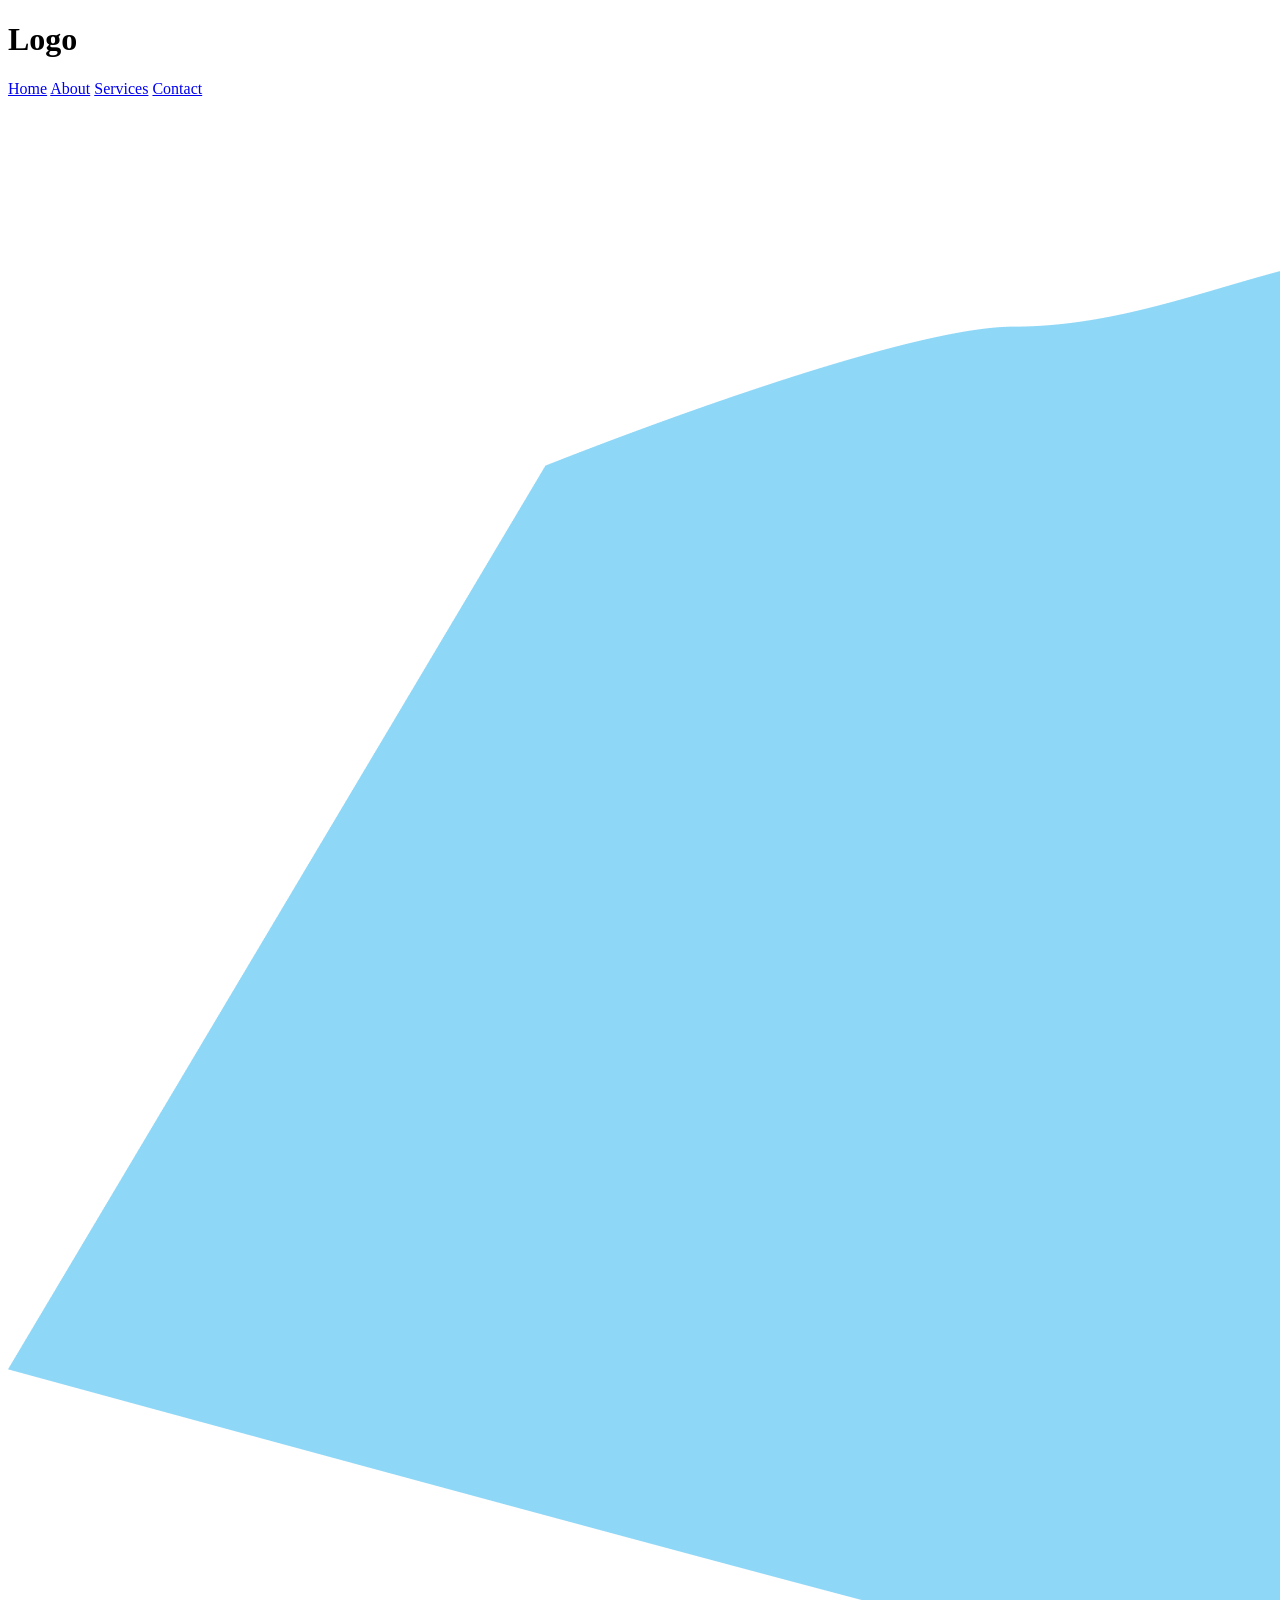
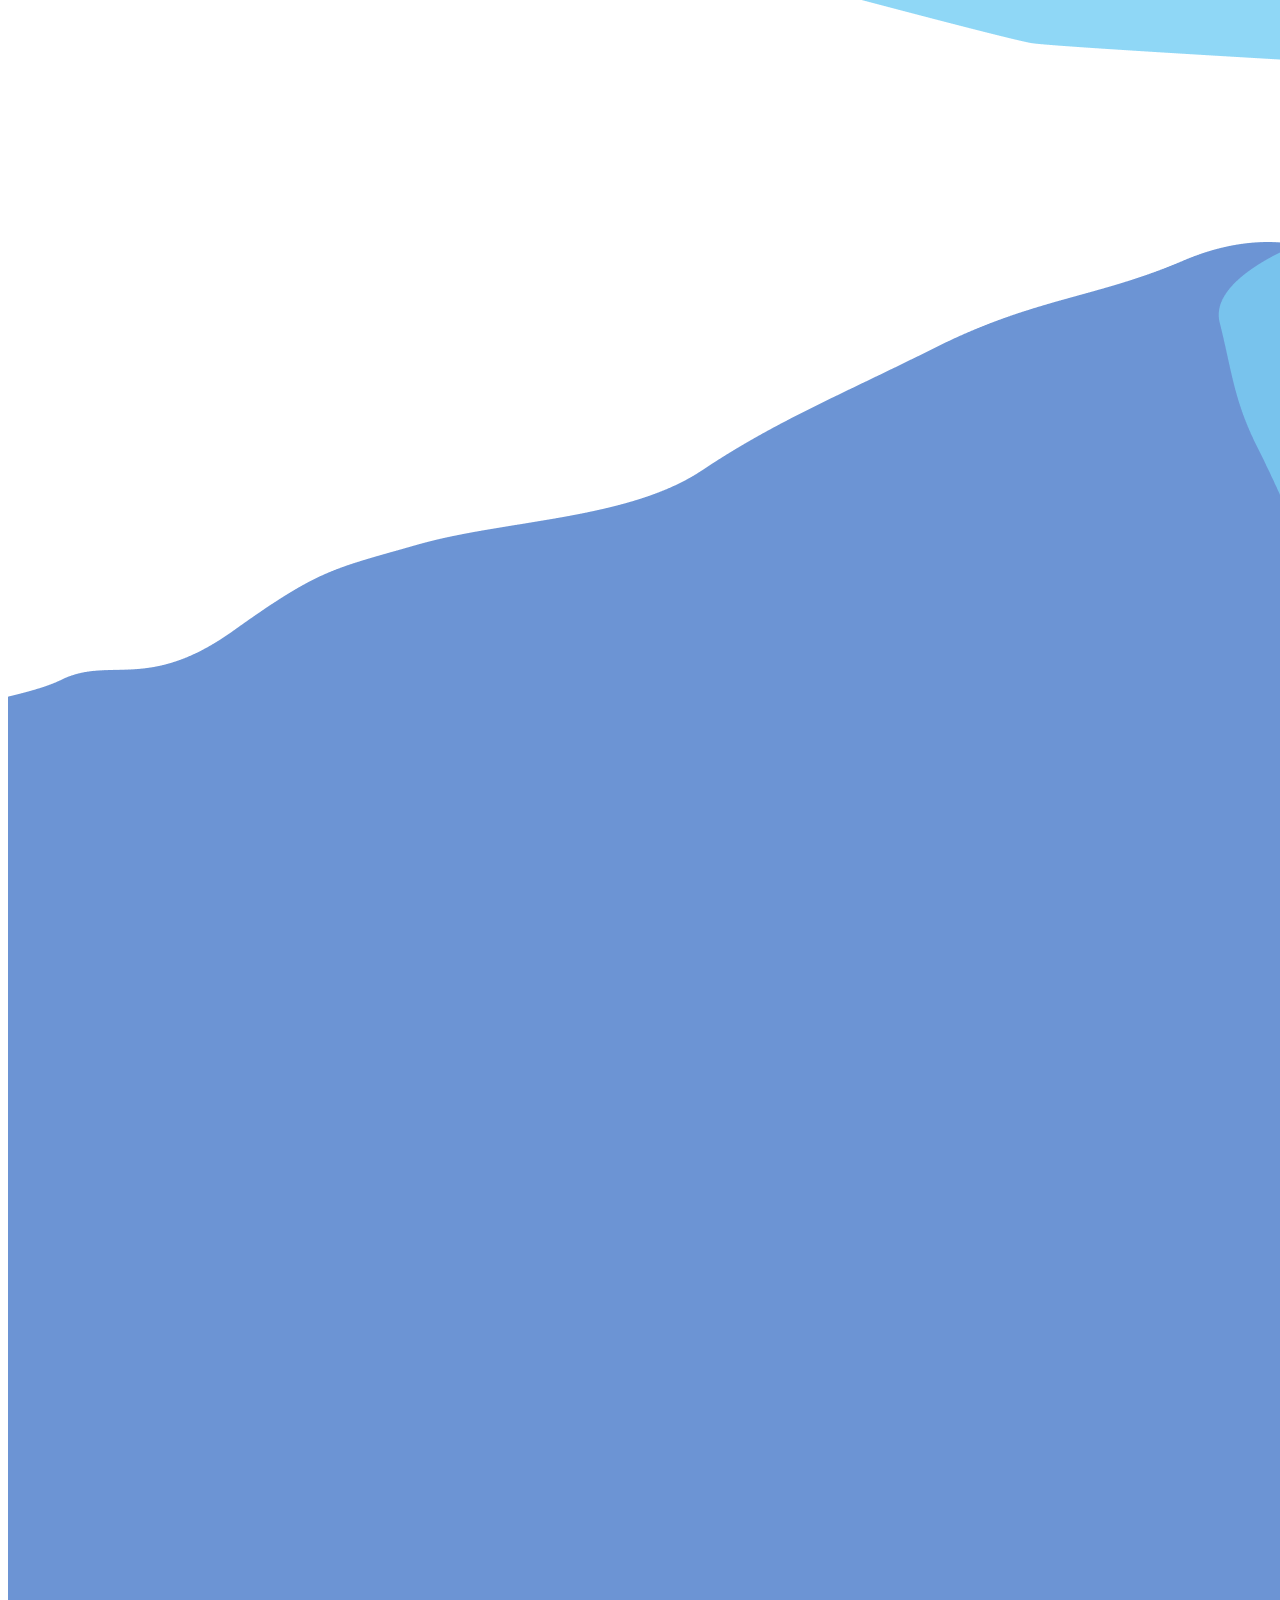
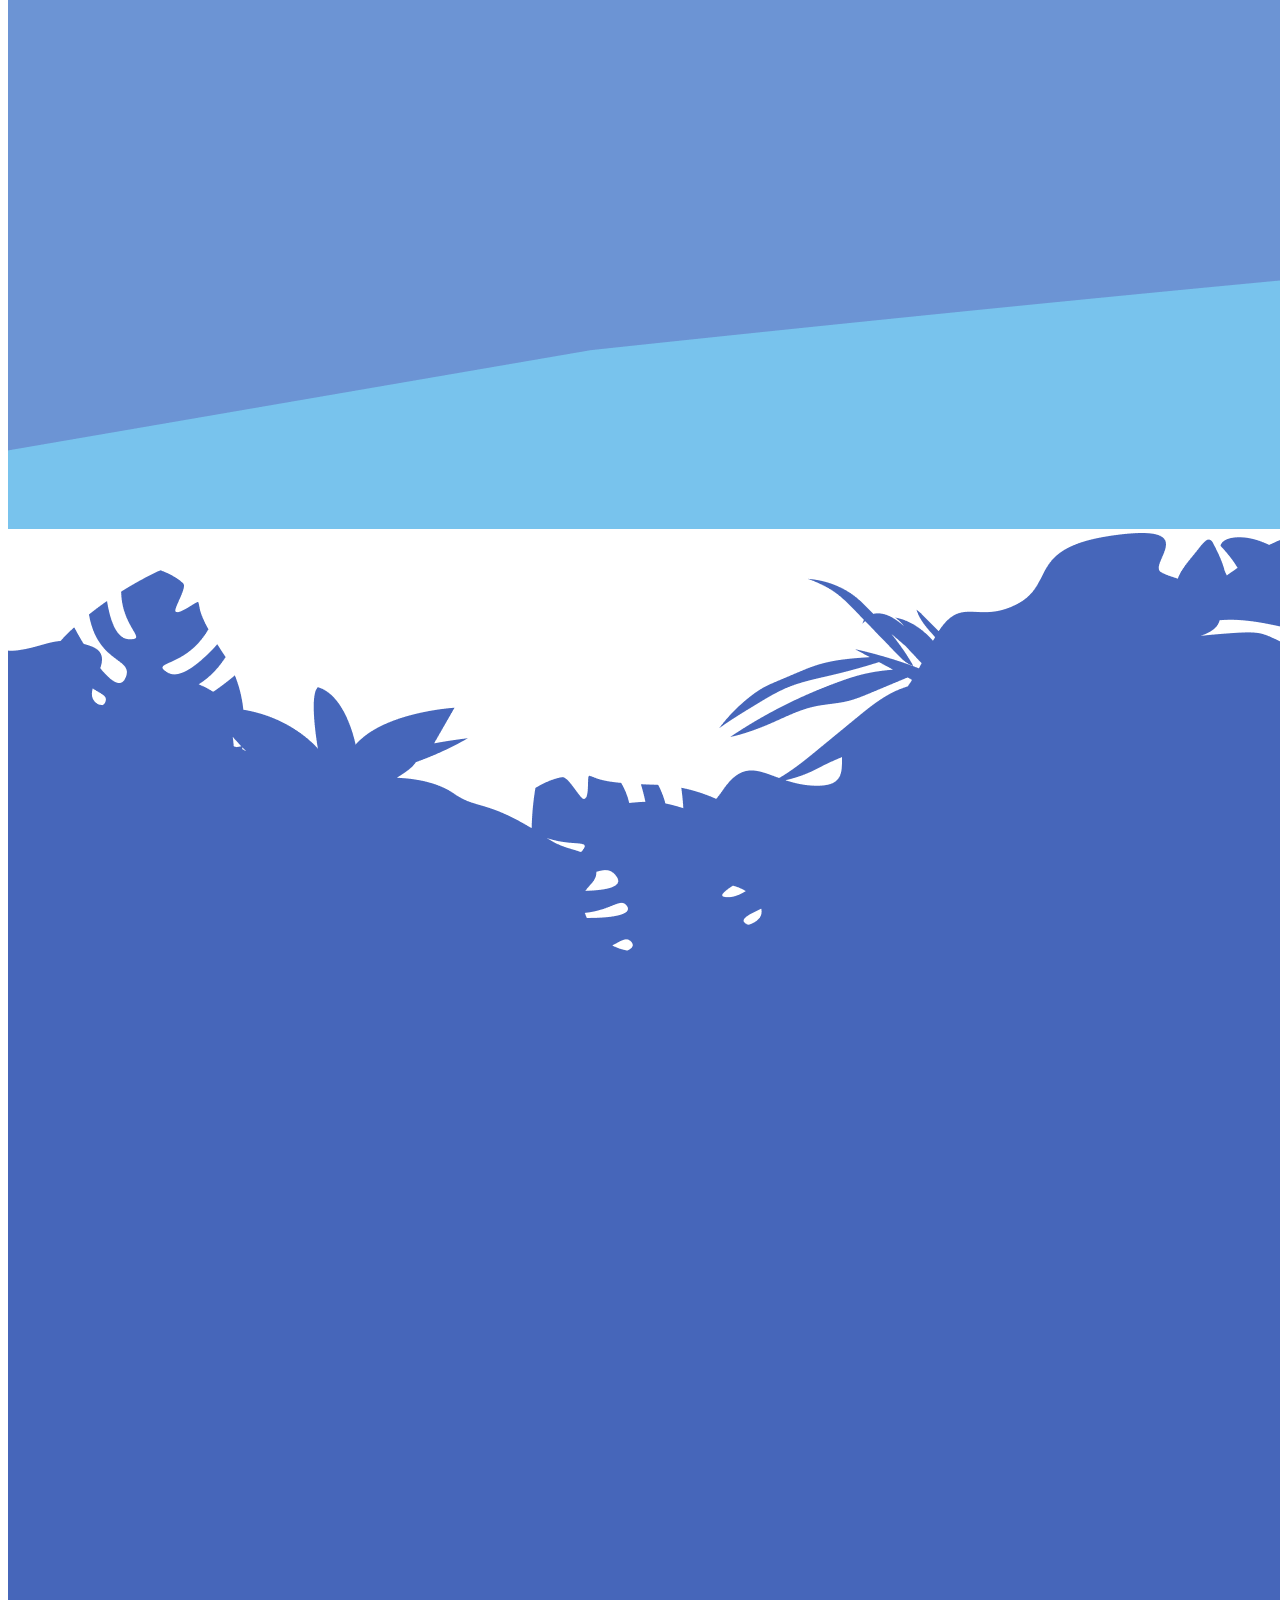
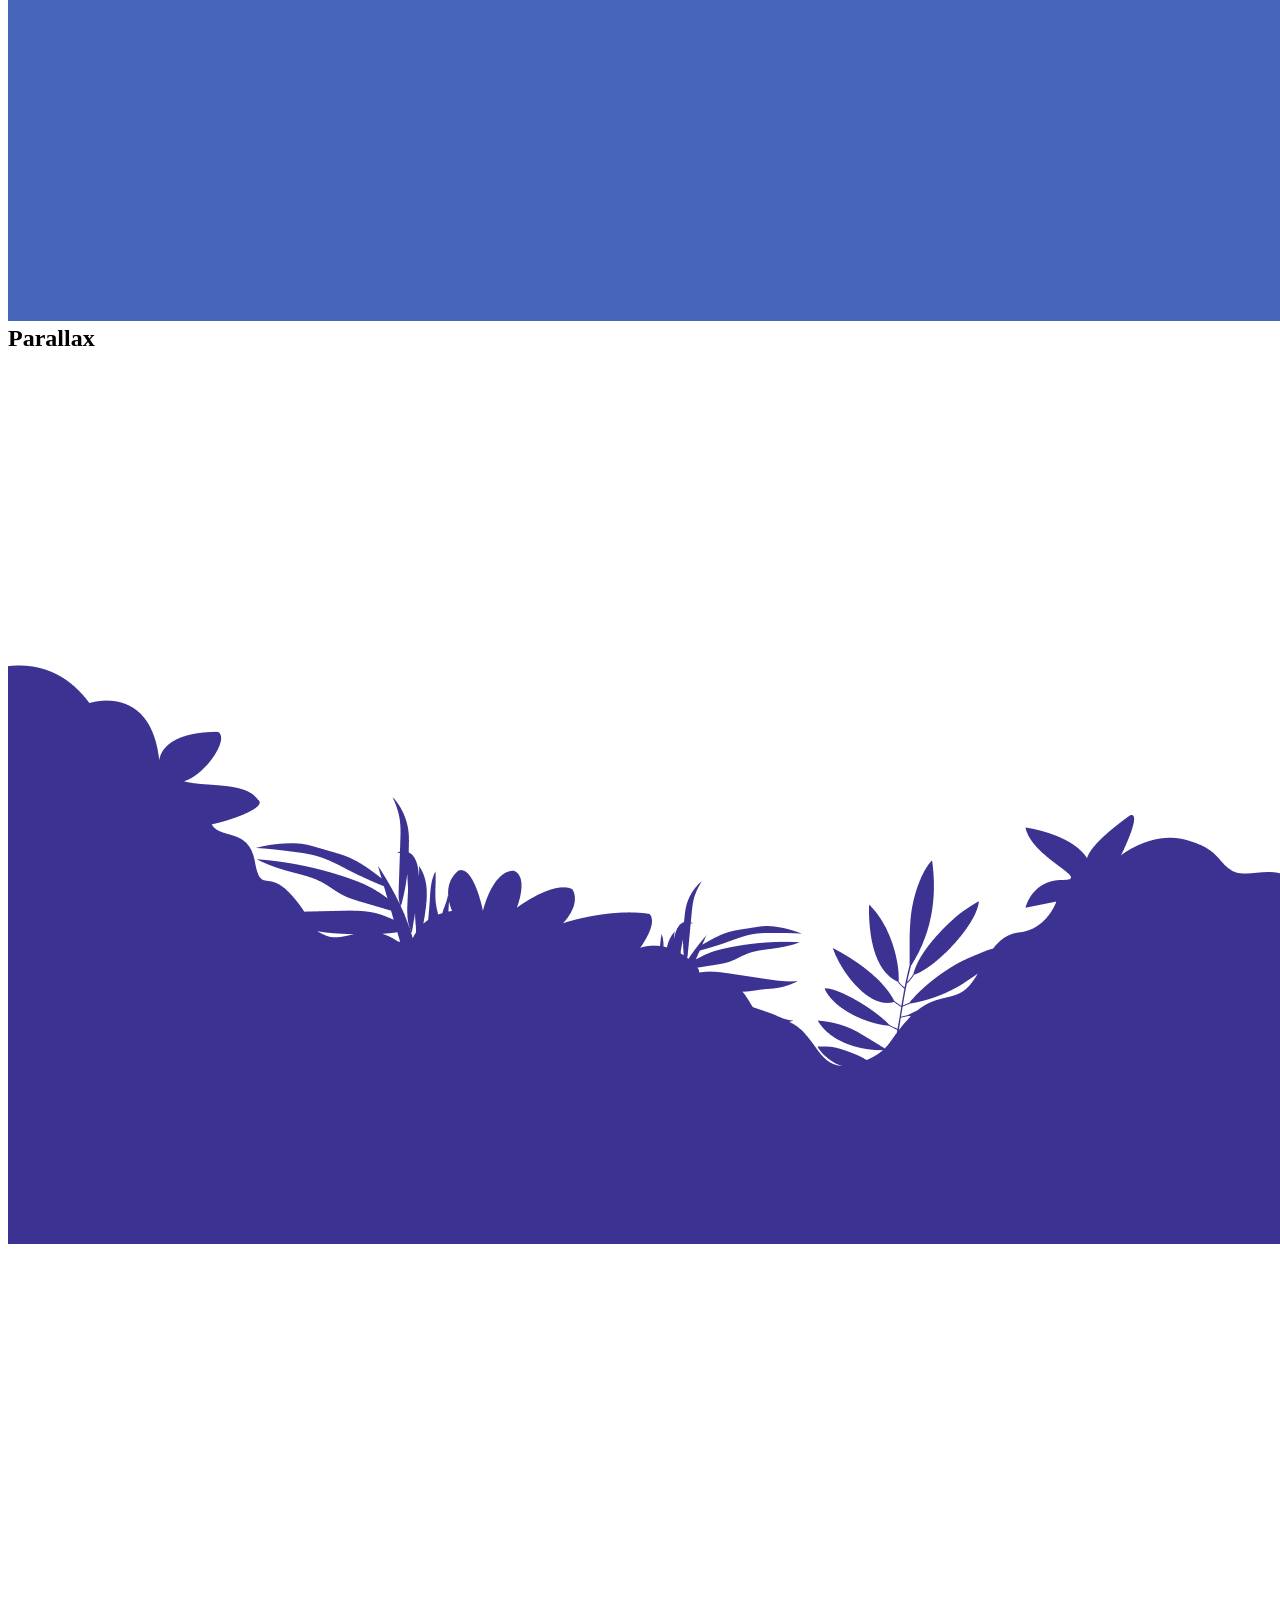
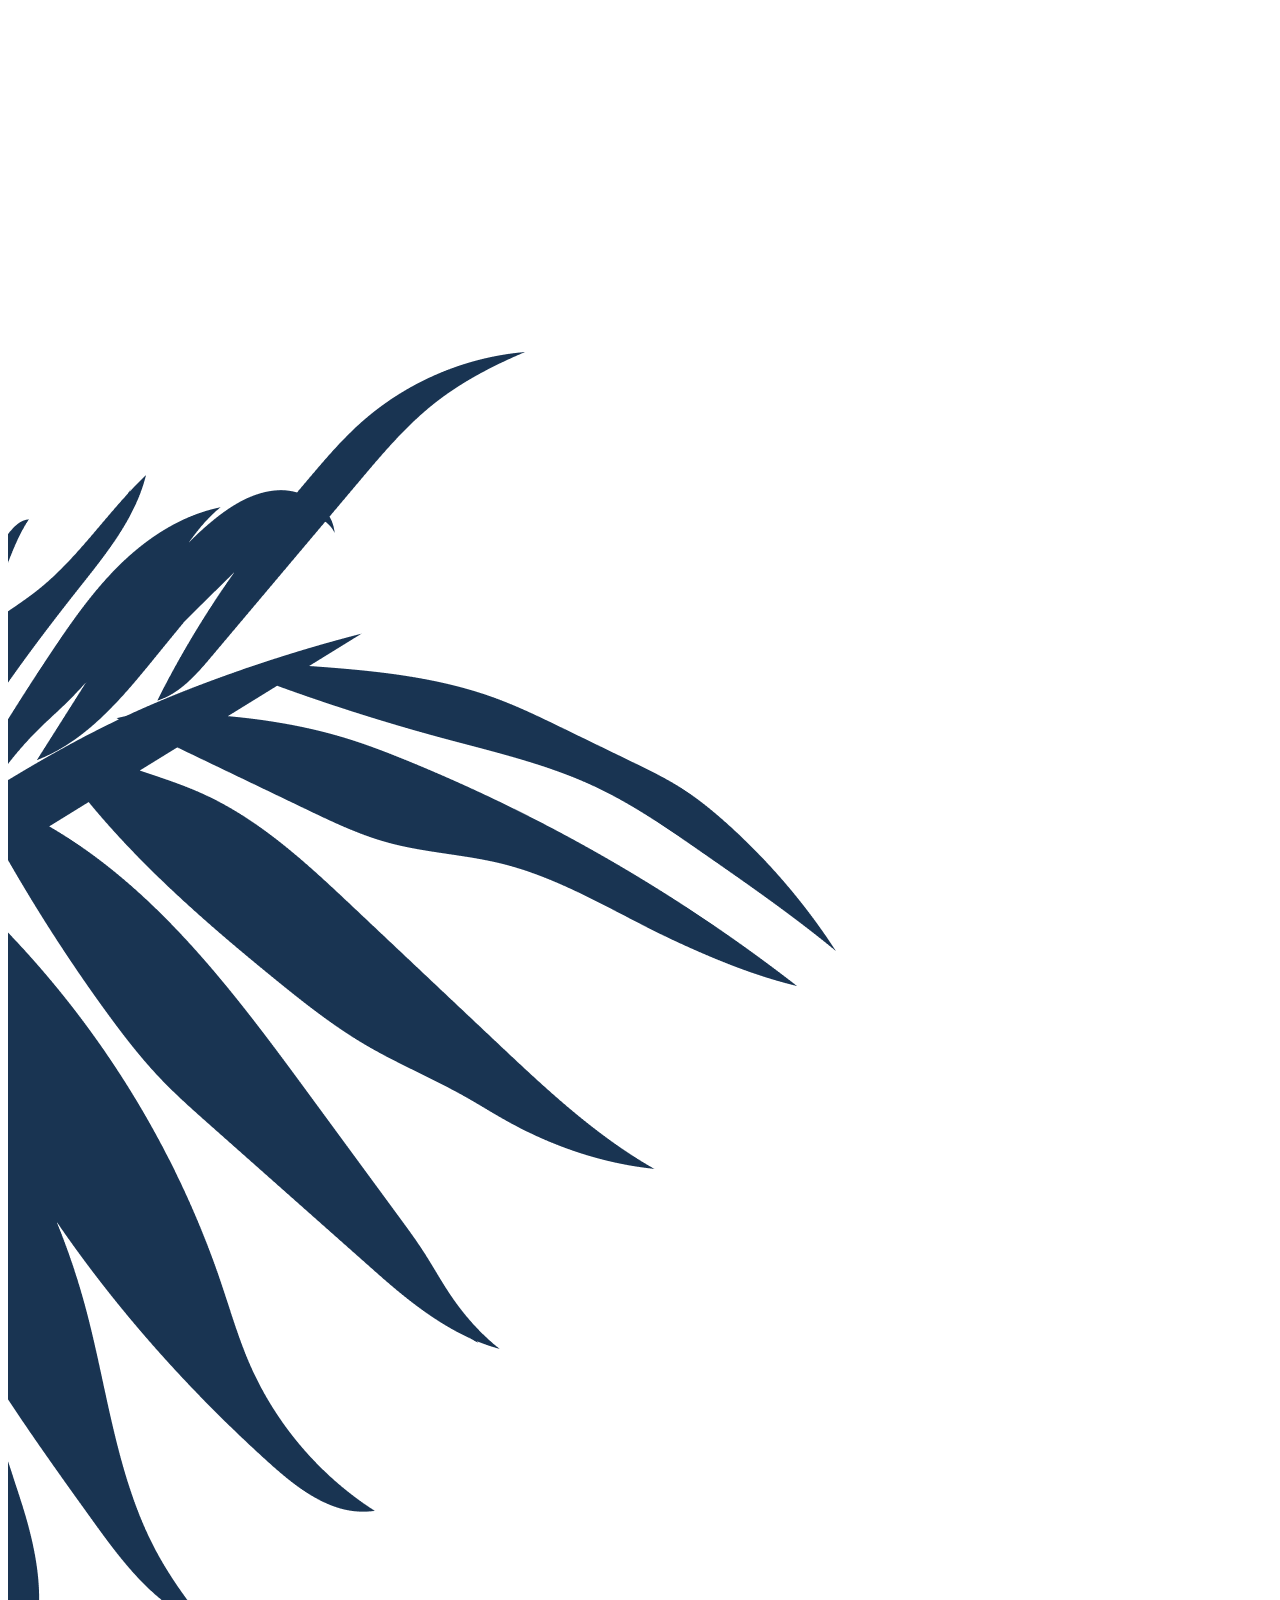
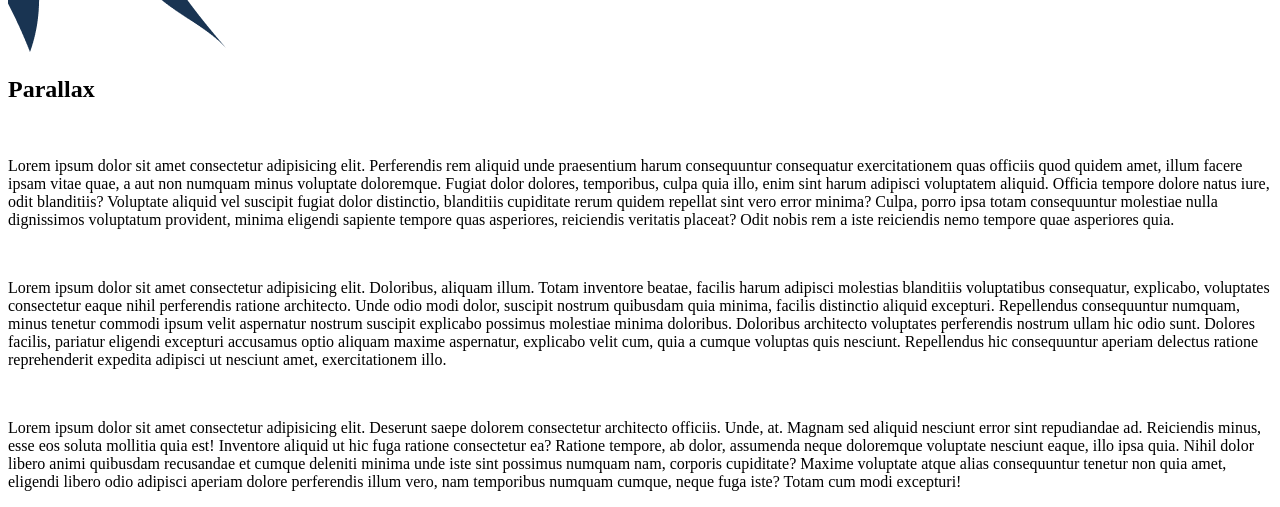
==== index.html @ a74e6f89 "Rename main.html to index.html" ====
<!DOCTYPE html>
<html lang="en">
<head>
    <meta charset="UTF-8">
    <meta name="viewport" content="width=device-width, initial-scale=1.0">
    <title>Parallax Website</title>
    <link rel="stylesheet" href="style.css">
</head>
<body>

    <header>
        <h1>Logo</h1>
        <nav>
            <a href="#" class="active">Home</a>
            <a href="#">About</a>
            <a href="#">Services</a>
            <a href="#">Contact</a>
        </nav>
    </header>

    <section class="home">
        <img src="assets/mount2.png" class="mount2">
        <img src="assets/mount1.png" class="mount1">
        <img src="assets/bush2.png" class="bush2">

        <h1 class="title">Parallax</h1>

        <img src="assets/bush1.png" class="bush1">
        <img src="assets/leaf2.png" class="leaf2">
        <img src="assets/leaf1.png" class="leaf1">
    </section>

    <section class="about">
        <h1>Parallax</h1>
        <br>
        <p>Lorem ipsum dolor sit amet consectetur adipisicing elit. Perferendis rem aliquid unde praesentium harum consequuntur consequatur exercitationem quas officiis quod quidem amet, illum facere ipsam vitae quae, a aut non numquam minus voluptate doloremque. Fugiat dolor dolores, temporibus, culpa quia illo, enim sint harum adipisci voluptatem aliquid. Officia tempore dolore natus iure, odit blanditiis? Voluptate aliquid vel suscipit fugiat dolor distinctio, blanditiis cupiditate rerum quidem repellat sint vero error minima? Culpa, porro ipsa totam consequuntur molestiae nulla dignissimos voluptatum provident, minima eligendi sapiente tempore quas asperiores, reiciendis veritatis placeat? Odit nobis rem a iste reiciendis nemo tempore quae asperiores quia.</p>
        <br>
        <p>Lorem ipsum dolor sit amet consectetur adipisicing elit. Doloribus, aliquam illum. Totam inventore beatae, facilis harum adipisci molestias blanditiis voluptatibus consequatur, explicabo, voluptates consectetur eaque nihil perferendis ratione architecto. Unde odio modi dolor, suscipit nostrum quibusdam quia minima, facilis distinctio aliquid excepturi. Repellendus consequuntur numquam, minus tenetur commodi ipsum velit aspernatur nostrum suscipit explicabo possimus molestiae minima doloribus. Doloribus architecto voluptates perferendis nostrum ullam hic odio sunt. Dolores facilis, pariatur eligendi excepturi accusamus optio aliquam maxime aspernatur, explicabo velit cum, quia a cumque voluptas quis nesciunt. Repellendus hic consequuntur aperiam delectus ratione reprehenderit expedita adipisci ut nesciunt amet, exercitationem illo.</p>
        <br>
        <p>Lorem ipsum dolor sit amet consectetur adipisicing elit. Deserunt saepe dolorem consectetur architecto officiis. Unde, at. Magnam sed aliquid nesciunt error sint repudiandae ad. Reiciendis minus, esse eos soluta mollitia quia est! Inventore aliquid ut hic fuga ratione consectetur ea? Ratione tempore, ab dolor, assumenda neque doloremque voluptate nesciunt eaque, illo ipsa quia. Nihil dolor libero animi quibusdam recusandae et cumque deleniti minima unde iste sint possimus numquam nam, corporis cupiditate? Maxime voluptate atque alias consequuntur tenetur non quia amet, eligendi libero odio adipisci aperiam dolore perferendis illum vero, nam temporibus numquam cumque, neque fuga iste? Totam cum modi excepturi!</p>
    </section>

    <script src="script.js"></script>

</body>
</html>
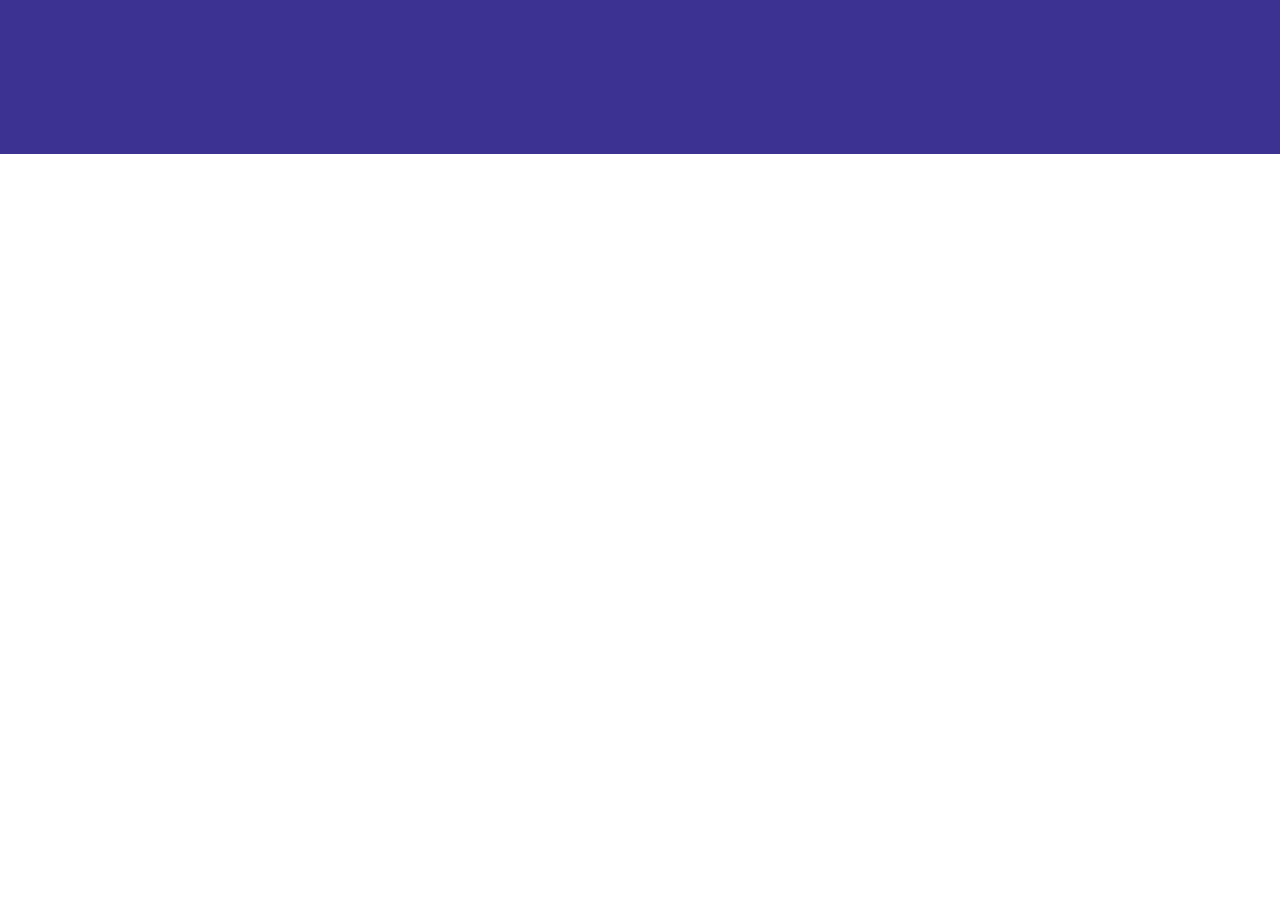
==== commit 7af1d128: "Update index.html" ====
--- a/index.html
+++ b/index.html
@@ -3,7 +3,7 @@
 <head>
     <meta charset="UTF-8">
     <meta name="viewport" content="width=device-width, initial-scale=1.0">
-    <title>Parallax Website</title>
+    <title>kagami.rip</title>
     <link rel="stylesheet" href="style.css">
 </head>
 <body>
@@ -18,26 +18,14 @@
         </nav>
     </header>
 
-    <section class="home">
-        <img src="assets/mount2.png" class="mount2">
-        <img src="assets/mount1.png" class="mount1">
-        <img src="assets/bush2.png" class="bush2">
-
-        <h1 class="title">Parallax</h1>
-
-        <img src="assets/bush1.png" class="bush1">
-        <img src="assets/leaf2.png" class="leaf2">
-        <img src="assets/leaf1.png" class="leaf1">
-    </section>
-
     <section class="about">
-        <h1>Parallax</h1>
+        <h1></h1>
         <br>
-        <p>Lorem ipsum dolor sit amet consectetur adipisicing elit. Perferendis rem aliquid unde praesentium harum consequuntur consequatur exercitationem quas officiis quod quidem amet, illum facere ipsam vitae quae, a aut non numquam minus voluptate doloremque. Fugiat dolor dolores, temporibus, culpa quia illo, enim sint harum adipisci voluptatem aliquid. Officia tempore dolore natus iure, odit blanditiis? Voluptate aliquid vel suscipit fugiat dolor distinctio, blanditiis cupiditate rerum quidem repellat sint vero error minima? Culpa, porro ipsa totam consequuntur molestiae nulla dignissimos voluptatum provident, minima eligendi sapiente tempore quas asperiores, reiciendis veritatis placeat? Odit nobis rem a iste reiciendis nemo tempore quae asperiores quia.</p>
+        <p></p>
         <br>
-        <p>Lorem ipsum dolor sit amet consectetur adipisicing elit. Doloribus, aliquam illum. Totam inventore beatae, facilis harum adipisci molestias blanditiis voluptatibus consequatur, explicabo, voluptates consectetur eaque nihil perferendis ratione architecto. Unde odio modi dolor, suscipit nostrum quibusdam quia minima, facilis distinctio aliquid excepturi. Repellendus consequuntur numquam, minus tenetur commodi ipsum velit aspernatur nostrum suscipit explicabo possimus molestiae minima doloribus. Doloribus architecto voluptates perferendis nostrum ullam hic odio sunt. Dolores facilis, pariatur eligendi excepturi accusamus optio aliquam maxime aspernatur, explicabo velit cum, quia a cumque voluptas quis nesciunt. Repellendus hic consequuntur aperiam delectus ratione reprehenderit expedita adipisci ut nesciunt amet, exercitationem illo.</p>
+        <p></p>
         <br>
-        <p>Lorem ipsum dolor sit amet consectetur adipisicing elit. Deserunt saepe dolorem consectetur architecto officiis. Unde, at. Magnam sed aliquid nesciunt error sint repudiandae ad. Reiciendis minus, esse eos soluta mollitia quia est! Inventore aliquid ut hic fuga ratione consectetur ea? Ratione tempore, ab dolor, assumenda neque doloremque voluptate nesciunt eaque, illo ipsa quia. Nihil dolor libero animi quibusdam recusandae et cumque deleniti minima unde iste sint possimus numquam nam, corporis cupiditate? Maxime voluptate atque alias consequuntur tenetur non quia amet, eligendi libero odio adipisci aperiam dolore perferendis illum vero, nam temporibus numquam cumque, neque fuga iste? Totam cum modi excepturi!</p>
+        <p></p>
     </section>
 
     <script src="script.js"></script>
--- a/style.css
+++ b/style.css
@@ -0,0 +1,81 @@
+@import url('https://fonts.googleapis.com/css2?family=Poppins:wght@400;600;700&display=swap');
+
+* {
+    margin: 0;
+    padding: 0;
+    box-sizing: border-box;
+    font-family: 'Poppins', sans-serif;
+}
+
+header {
+    display: flex;
+    justify-content: space-between;
+    align-items: center;
+    height: 100px;
+    padding: 0 5%;
+    position: absolute;
+    width: 100%;
+    z-index: 100;
+}
+header h1 {
+    font-size: 40px;
+    color: white;
+}
+header nav {
+    display: flex;
+    gap: 30px;
+}
+header nav a {
+    text-decoration: none;
+    font-size: 20px;
+    font-weight: 600;
+    padding: 8px 16px;
+    border-radius: 99px;
+    transition: 0.3s;
+    color: white;
+}
+header nav a.active {
+    background: #5247B9;
+}
+header nav a:hover {
+    background: #5247B9;
+}
+header nav:hover > a:not(:hover) {
+    background: none;
+}
+
+.home {
+    display: flex;
+    height: 100dvh;
+    background: linear-gradient(to top, #D2E2FB 30%, #86A8DB);
+    position: relative;
+    overflow: hidden;
+}
+
+.home img {
+    position: absolute;
+    bottom: 0;
+    width: 100%;
+    pointer-events: none;
+}
+
+.home .title {
+    position: absolute;
+    top: 50%;
+    left: 50%;
+    transform: translate(-50%, -50%);
+    color: white;
+    font-size: 80px;
+    text-shadow: 0px 0px 4px rgba(0, 0, 0, 0.25);
+}
+
+.about {
+    padding: 50px;
+    background: #3B3291;
+    color: white;
+    position: relative;
+    z-index: 100;
+}
+.about h1 {
+    font-size: 40px;
+}
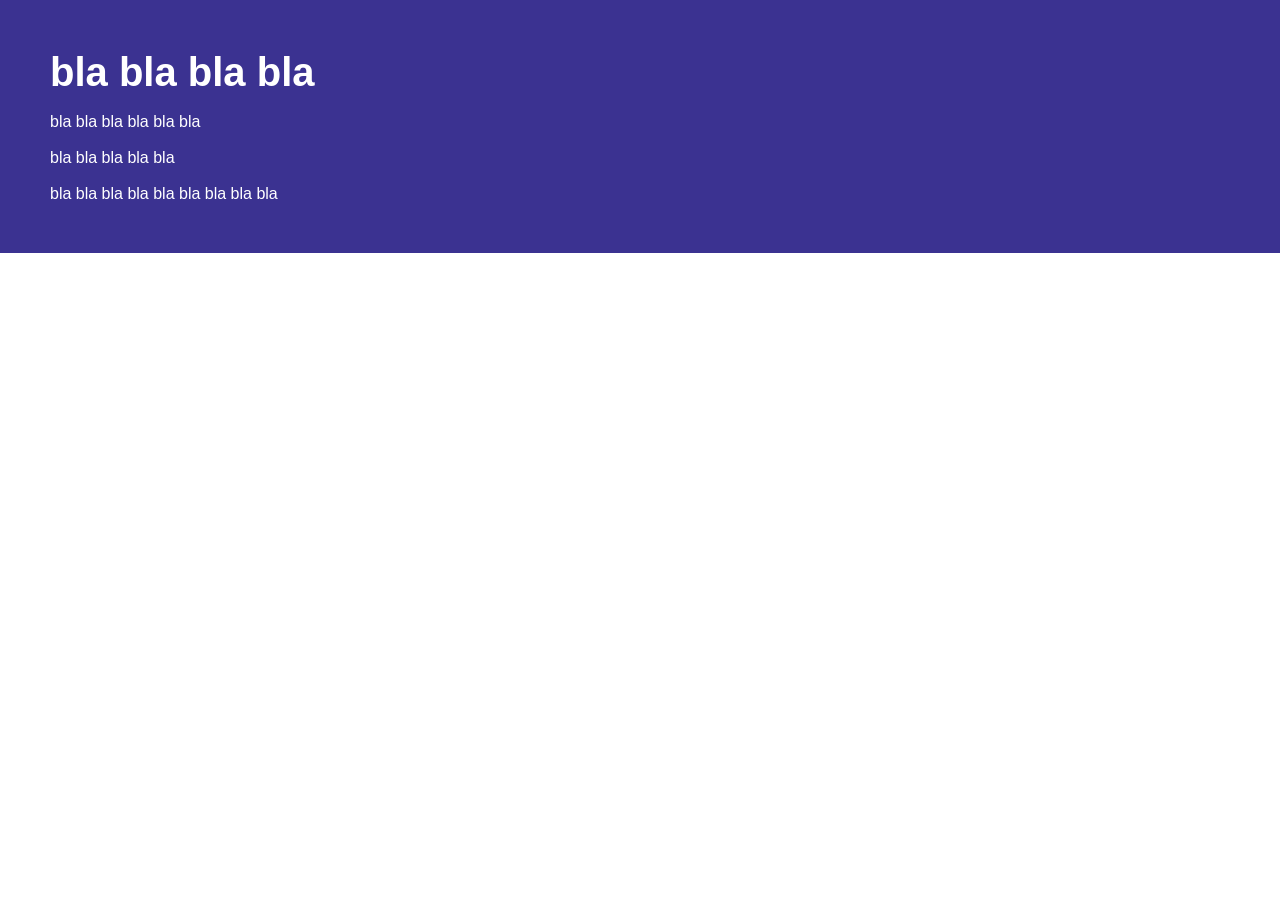
==== commit 22528bac: "Update index.html" ====
--- a/index.html
+++ b/index.html
@@ -19,13 +19,13 @@
     </header>
 
     <section class="about">
-        <h1></h1>
+        <h1>bla bla bla bla</h1>
         <br>
-        <p></p>
+        <p>bla bla bla bla bla bla</p>
         <br>
-        <p></p>
+        <p>bla bla bla bla bla</p>
         <br>
-        <p></p>
+        <p>bla bla bla bla bla bla bla bla bla</p>
     </section>
 
     <script src="script.js"></script>
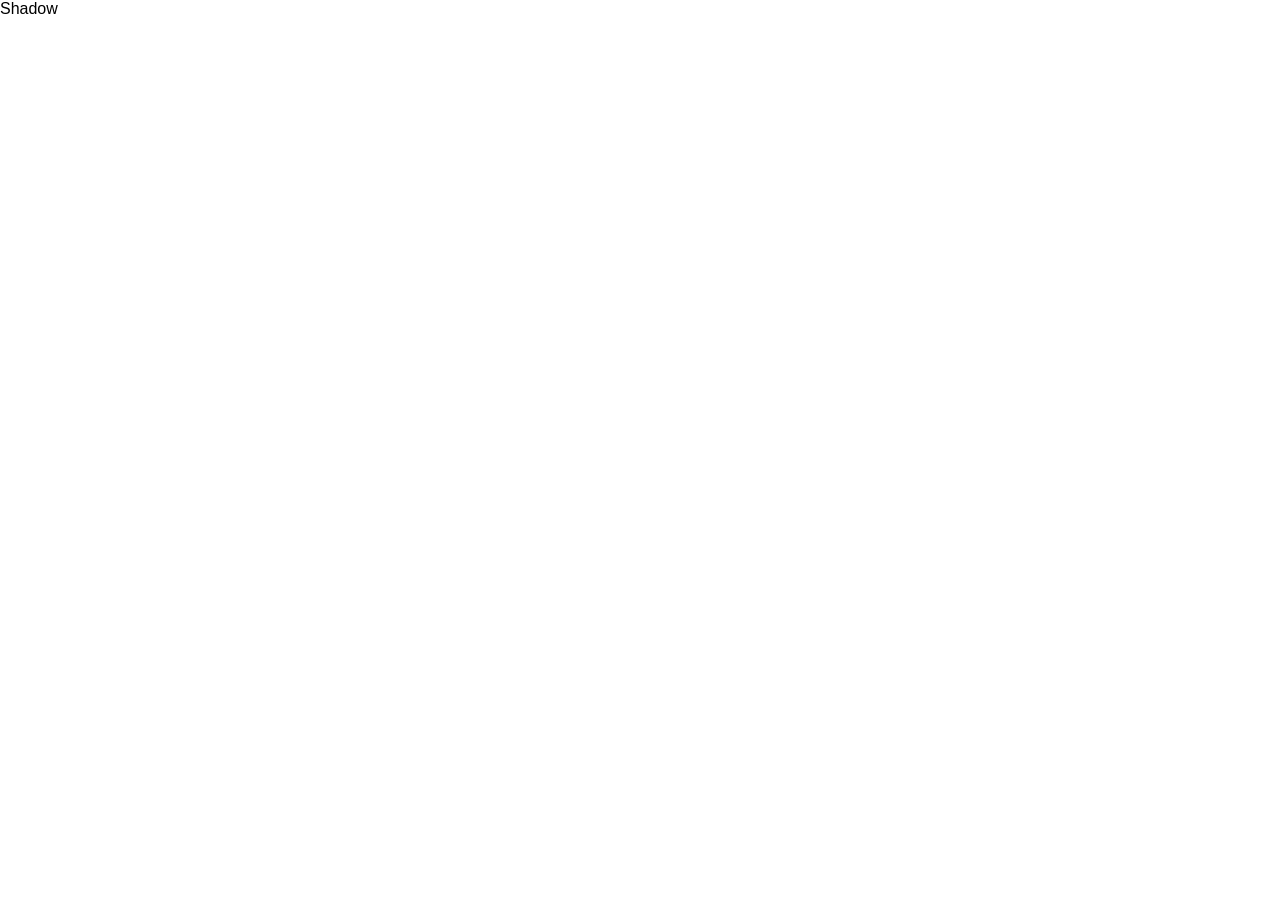
==== commit 0fea0de0: "Update index.html" ====
--- a/index.html
+++ b/index.html
@@ -3,32 +3,11 @@
 <head>
     <meta charset="UTF-8">
     <meta name="viewport" content="width=device-width, initial-scale=1.0">
-    <title>kagami.rip</title>
+    <title>Light & Shadow</title>
     <link rel="stylesheet" href="style.css">
 </head>
 <body>
-
-    <header>
-        <h1>Logo</h1>
-        <nav>
-            <a href="#" class="active">Home</a>
-            <a href="#">About</a>
-            <a href="#">Services</a>
-            <a href="#">Contact</a>
-        </nav>
-    </header>
-
-    <section class="about">
-        <h1>bla bla bla bla</h1>
-        <br>
-        <p>bla bla bla bla bla bla</p>
-        <br>
-        <p>bla bla bla bla bla</p>
-        <br>
-        <p>bla bla bla bla bla bla bla bla bla</p>
-    </section>
-
-    <script src="script.js"></script>
-
+    <div id="text">Shadow</div>
+    <div id="light"></div>
 </body>
 </html>
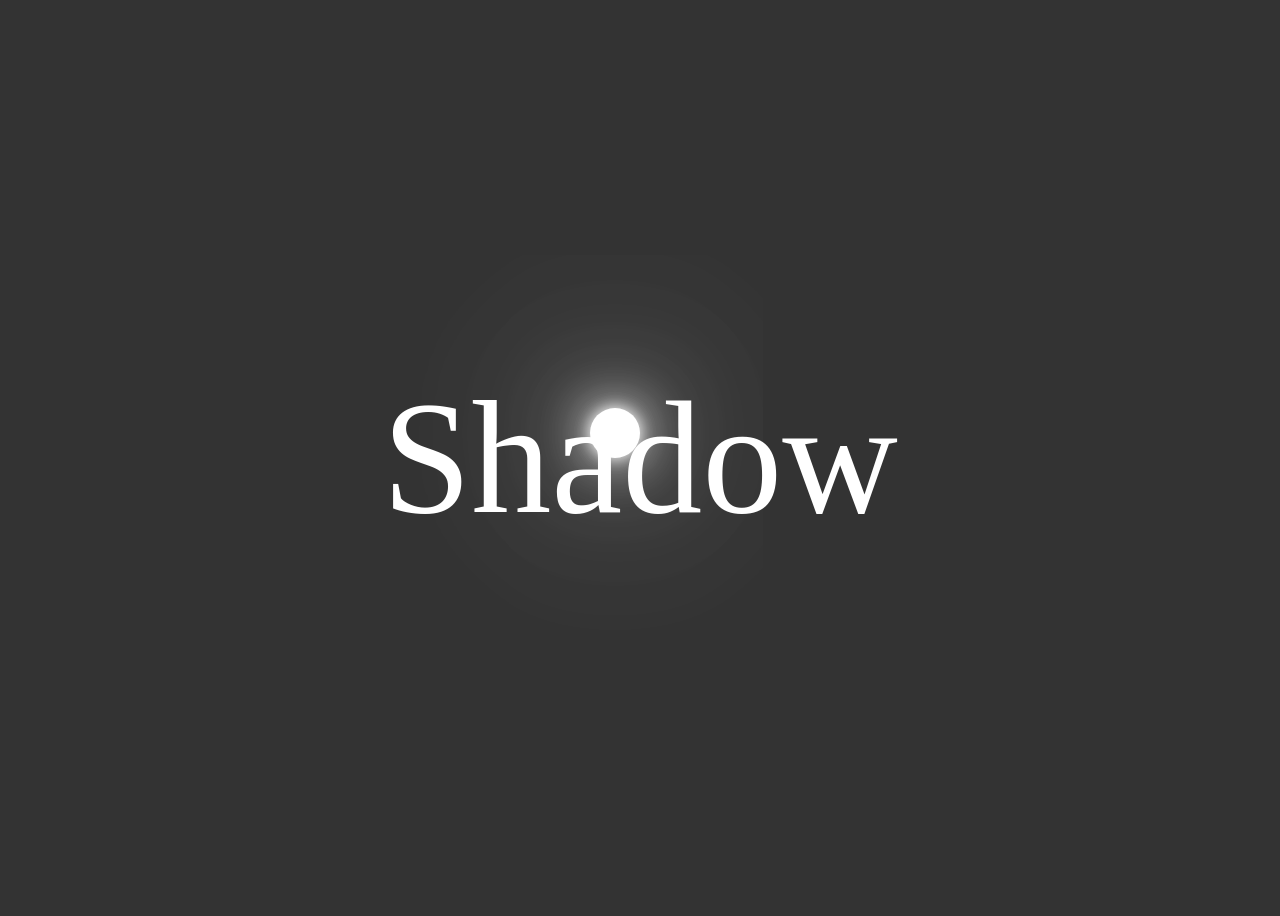
==== commit 9dc71a94: "Update index.html" ====
--- a/index.html
+++ b/index.html
@@ -9,5 +9,27 @@
 <body>
     <div id="text">Shadow</div>
     <div id="light"></div>
+    <script>
+        let text = document.getElementById('text');
+        let light = document.getElementById('light');
+        document.addEventListener('mousemove', function (event){
+            let mouseX = event.clientX;
+            let mouseY = event.clientY;
+            light.style.left = mouseX + 'px';
+            light.style.top = mouseY + 'px';
+
+            let distanceX = mouseX - text.offsetLeft - text.offsetWidth / 2;
+            let distanceY = mouseY - text.offsetTop - text.offsetHeight / 2;
+
+            let newShadow = '';
+            for(var i =0; i < 200; i++){
+                let shadowX = -distanceX * (i / 200);
+                let shadowY = -distanceY * (i / 200);
+                let opacity = 1 - (i / 100);
+                newShadow += (newShadow ? ',' : '') + shadowX + 'px ' + shadowY + 'px 0 rgba(33,33,33,'+opacity+')';
+            }
+            text.style.textShadow = newShadow;
+        })
+    </script>
 </body>
 </html>
--- a/style.css
+++ b/style.css
@@ -1,81 +1,38 @@
-@import url('https://fonts.googleapis.com/css2?family=Poppins:wght@400;600;700&display=swap');
+@import url('https://fonts.googleapis.com/css?family=Poppins:100,200,300,400,500,600,700,800,900%display=swap');
 
-* {
+{
     margin: 0;
     padding: 0;
     box-sizing: border-box;
     font-family: 'Poppins', sans-serif;
 }
-
-header {
+body
+{
     display: flex;
-    justify-content: space-between;
+    justify-content: center;
     align-items: center;
-    height: 100px;
-    padding: 0 5%;
-    position: absolute;
-    width: 100%;
-    z-index: 100;
-}
-header h1 {
-    font-size: 40px;
-    color: white;
-}
-header nav {
-    display: flex;
-    gap: 30px;
-}
-header nav a {
-    text-decoration: none;
-    font-size: 20px;
-    font-weight: 600;
-    padding: 8px 16px;
-    border-radius: 99px;
-    transition: 0.3s;
-    color: white;
-}
-header nav a.active {
-    background: #5247B9;
-}
-header nav a:hover {
-    background: #5247B9;
-}
-header nav:hover > a:not(:hover) {
-    background: none;
-}
-
-.home {
-    display: flex;
-    height: 100dvh;
-    background: linear-gradient(to top, #D2E2FB 30%, #86A8DB);
-    position: relative;
+    min-height: 100vh;
+    background: #333;
     overflow: hidden;
 }
-
-.home img {
+#text
+{
+    position: relative;
+    color: #fff;
+    font-weight: 100;
+    font-size: 10em;
+    cursor: default;
+}
+#light
+{
     position: absolute;
-    bottom: 0;
-    width: 100%;
-    pointer-events: none;
-}
-
-.home .title {
-    position: absolute;
-    top: 50%;
-    left: 50%;
-    transform: translate(-50%, -50%);
-    color: white;
-    font-size: 80px;
-    text-shadow: 0px 0px 4px rgba(0, 0, 0, 0.25);
-}
-
-.about {
-    padding: 50px;
-    background: #3B3291;
-    color: white;
-    position: relative;
-    z-index: 100;
-}
-.about h1 {
-    font-size: 40px;
-}
+    transform: translate(-50%,-50%);
+    width: 50px;
+    height: 50px;
+    background: #fff;
+    border-radius: 50%;
+    box-shadow: 0 0 15px #fff,
+    0 0 50px #fff,
+    0 0 100px #fff,
+    0 0 200px #fff,
+    0 0 300px #fff;
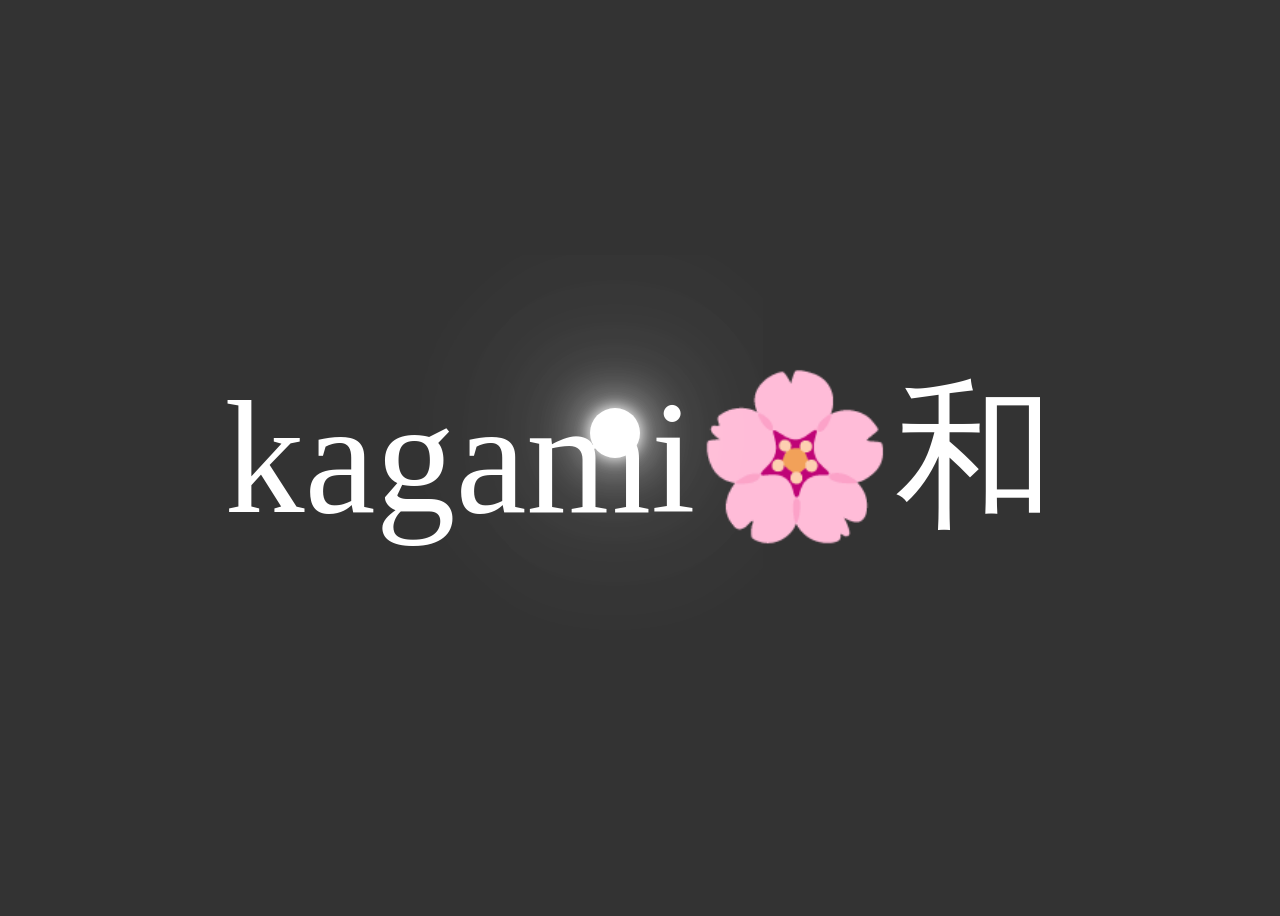
==== commit f4eeda76: "Update index.html" ====
--- a/index.html
+++ b/index.html
@@ -3,11 +3,12 @@
 <head>
     <meta charset="UTF-8">
     <meta name="viewport" content="width=device-width, initial-scale=1.0">
-    <title>Light & Shadow</title>
+    <title>kagami🌸和</title>
     <link rel="stylesheet" href="style.css">
 </head>
 <body>
-    <div id="text">Shadow</div>
+    <div id="text">kagami</div>
+    <div id="text">🌸和</div>
     <div id="light"></div>
     <script>
         let text = document.getElementById('text');
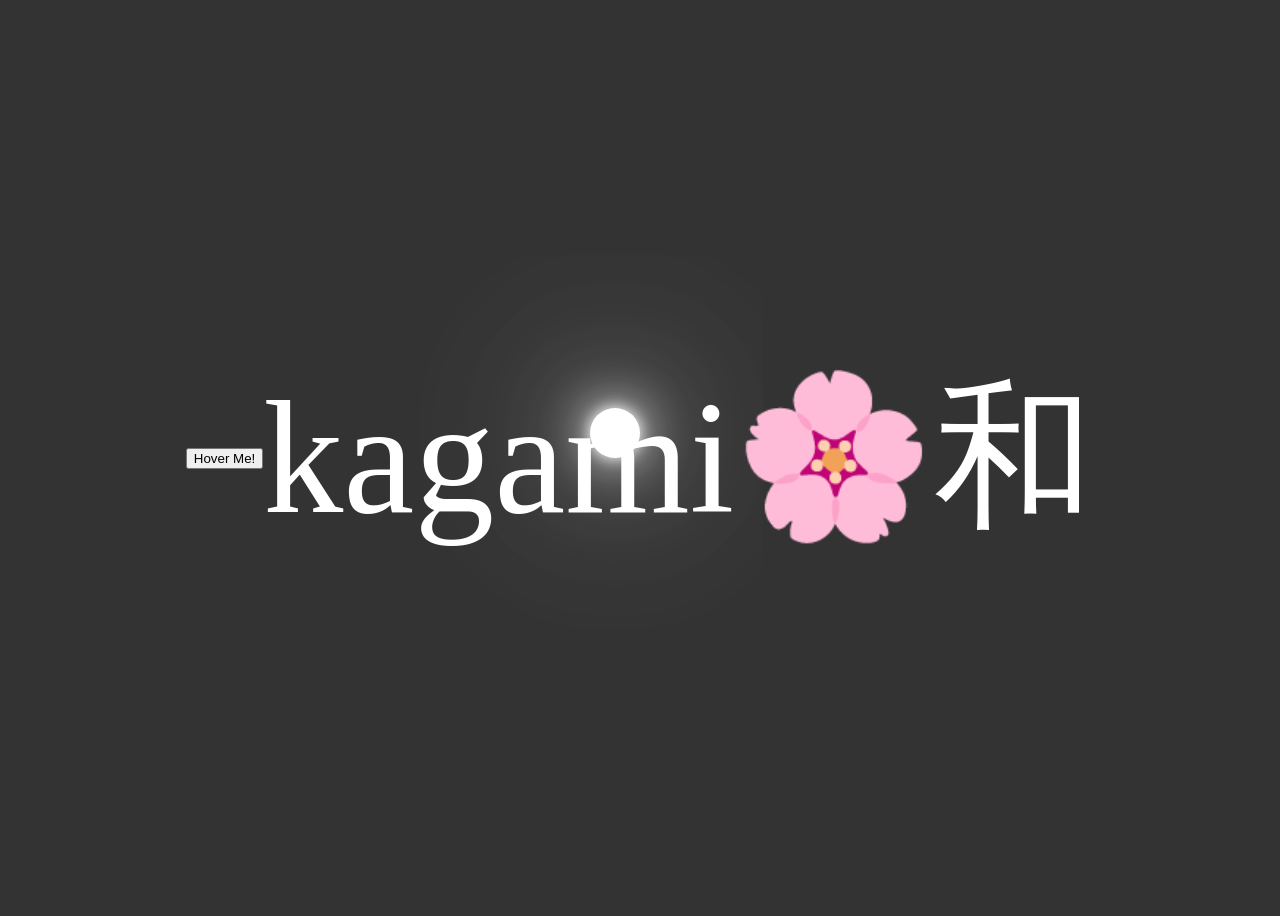
==== commit feab68f7: "Update index.html" ====
--- a/index.html
+++ b/index.html
@@ -7,6 +7,7 @@
     <link rel="stylesheet" href="style.css">
 </head>
 <body>
+    <button class="btn">Hover Me!</button>
     <div id="text">kagami</div>
     <div id="text">🌸和</div>
     <div id="light"></div>
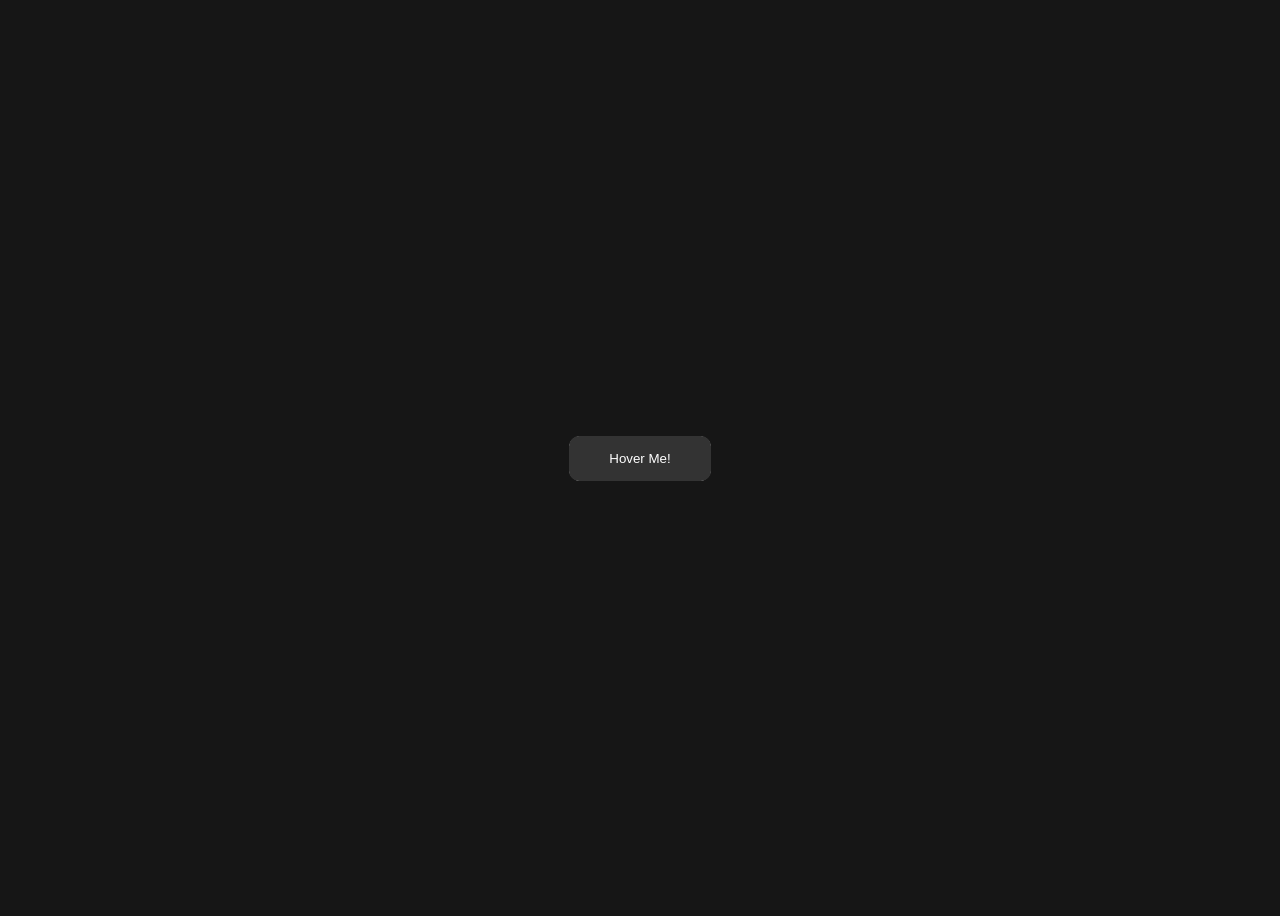
==== commit b0ce62ae: "Update index.html" ====
--- a/index.html
+++ b/index.html
@@ -1,37 +1,13 @@
 <!DOCTYPE html>
 <html lang="en">
 <head>
-    <meta charset="UTF-8">
-    <meta name="viewport" content="width=device-width, initial-scale=1.0">
-    <title>kagami🌸和</title>
-    <link rel="stylesheet" href="style.css">
+  <meta charset="UTF-8">
+  <meta http-equiv="X-UA-Compatible" content="IE=edge">
+  <meta name="viewport" content="width=device-width, initial-scale=1.0">
+  <link rel="stylesheet" href="style.css">
+  <title>CSS Button Glow Effect</title>
 </head>
 <body>
-    <button class="btn">Hover Me!</button>
-    <div id="text">kagami</div>
-    <div id="text">🌸和</div>
-    <div id="light"></div>
-    <script>
-        let text = document.getElementById('text');
-        let light = document.getElementById('light');
-        document.addEventListener('mousemove', function (event){
-            let mouseX = event.clientX;
-            let mouseY = event.clientY;
-            light.style.left = mouseX + 'px';
-            light.style.top = mouseY + 'px';
-
-            let distanceX = mouseX - text.offsetLeft - text.offsetWidth / 2;
-            let distanceY = mouseY - text.offsetTop - text.offsetHeight / 2;
-
-            let newShadow = '';
-            for(var i =0; i < 200; i++){
-                let shadowX = -distanceX * (i / 200);
-                let shadowY = -distanceY * (i / 200);
-                let opacity = 1 - (i / 100);
-                newShadow += (newShadow ? ',' : '') + shadowX + 'px ' + shadowY + 'px 0 rgba(33,33,33,'+opacity+')';
-            }
-            text.style.textShadow = newShadow;
-        })
-    </script>
+  <button class="btn">Hover Me!</button>
 </body>
 </html>
--- a/style.css
+++ b/style.css
@@ -36,3 +36,77 @@
     0 0 100px #fff,
     0 0 200px #fff,
     0 0 300px #fff;
+}
+html, body {
+  display: flex;
+  justify-content: center;
+  align-items: center;
+  background-color: #161616;
+  overflow: hidden;
+  /* transform: scale(1.5); */
+}
+
+/* button */
+.btn {
+  margin: 100px;
+  padding: 15px 40px;
+  border: none;
+  outline: none;
+  color: #FFF;
+  cursor: pointer;
+  position: relative;
+  z-index: 0;
+  border-radius: 12px;
+}
+.btn::after {
+  content: "";
+  z-index: -1;
+  position: absolute;
+  width: 100%;
+  height: 100%;
+  background-color: #333;
+  left: 0;
+  top: 0;
+  border-radius: 10px;
+}
+/* glow */
+.btn::before {
+  content: "";
+  background: linear-gradient(
+    45deg,
+    #FF0000, #FF7300, #FFFB00, #48FF00,
+    #00FFD5, #002BFF, #FF00C8, #FF0000
+  );
+  position: absolute;
+  top: -2px;
+  left: -2px;
+  background-size: 600%;
+  z-index: -1;
+  width: calc(100% + 4px);
+  height:  calc(100% + 4px);
+  filter: blur(8px);
+  animation: glowing 20s linear infinite;
+  transition: opacity .3s ease-in-out;
+  border-radius: 10px;
+  opacity: 0;
+}
+
+@keyframes glowing {
+  0% {background-position: 0 0;}
+  50% {background-position: 400% 0;}
+  100% {background-position: 0 0;}
+}
+
+/* hover */
+.btn:hover::before {
+  opacity: 1;
+}
+
+.btn:active:after {
+  background: transparent;
+}
+
+.btn:active {
+  color: #000;
+  font-weight: bold;
+}
